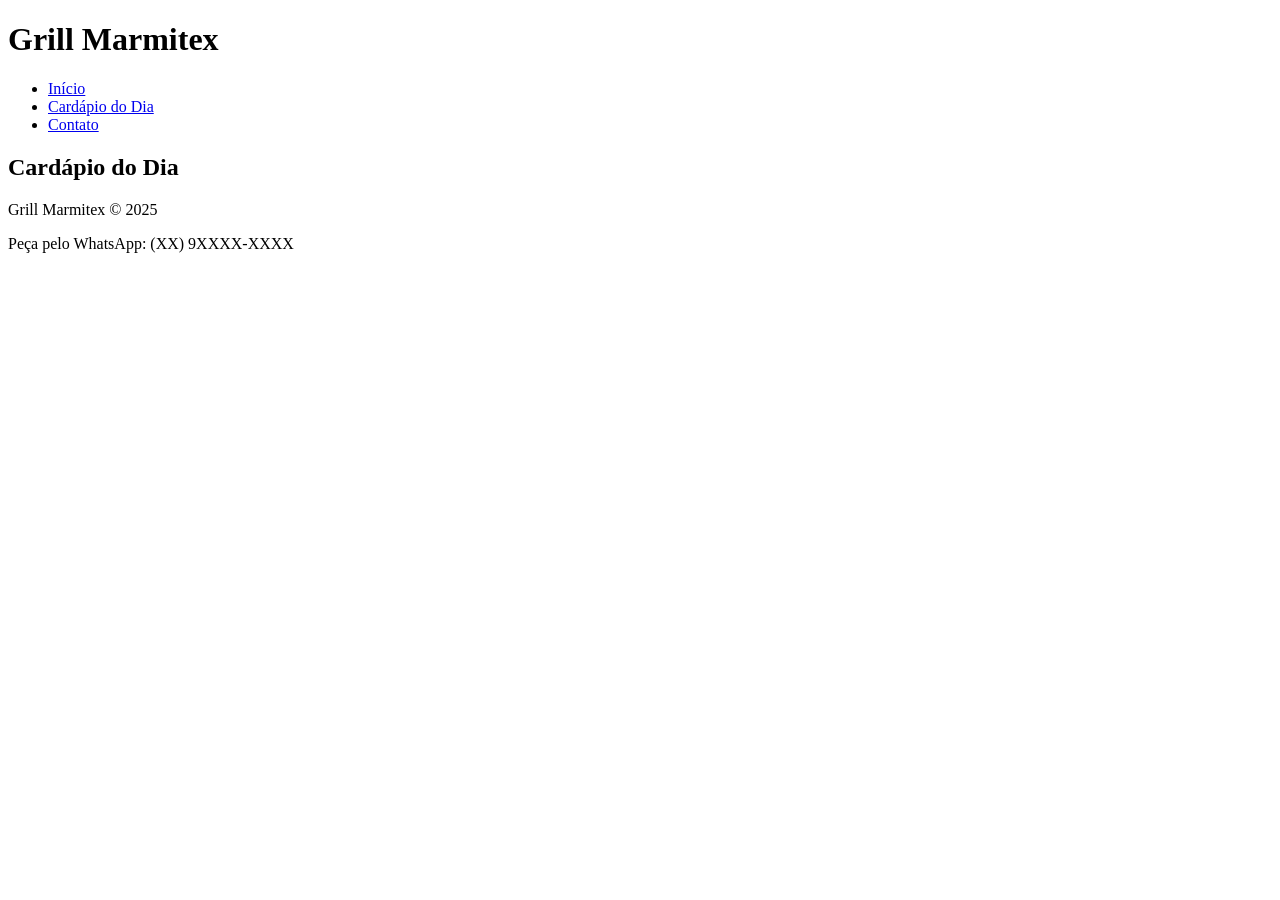
==== cardapio.html @ b027b150 "feat: add basic semantic html structure" ====
<!DOCTYPE html>
<html lang="pt-br">
<head>
    <meta charset="UTF-8">
    <meta name="viewport" content="width=device-width, initial-scale=1.0">
    <title>Cardápio do Dia - Grill Marmitex</title>
    </head>
<body>

    <header>
        <h1>Grill Marmitex</h1>
        <nav>
            <ul>
                <li><a href="index.html">Início</a></li>
                <li><a href="cardapio.html">Cardápio do Dia</a></li>
                <li><a href="#contato">Contato</a></li>
            </ul>
        </nav>
    </header>

    <main>
        <section class="menu-diario">
            <h2>Cardápio do Dia</h2>
            
            <div id="lista-produtos">
                </div>
        </section>
    </main>

    <footer id="contato">
        <p>Grill Marmitex &copy; 2025</p>
        <p>Peça pelo WhatsApp: (XX) 9XXXX-XXXX</p>
    </footer>

    </body>
</html>
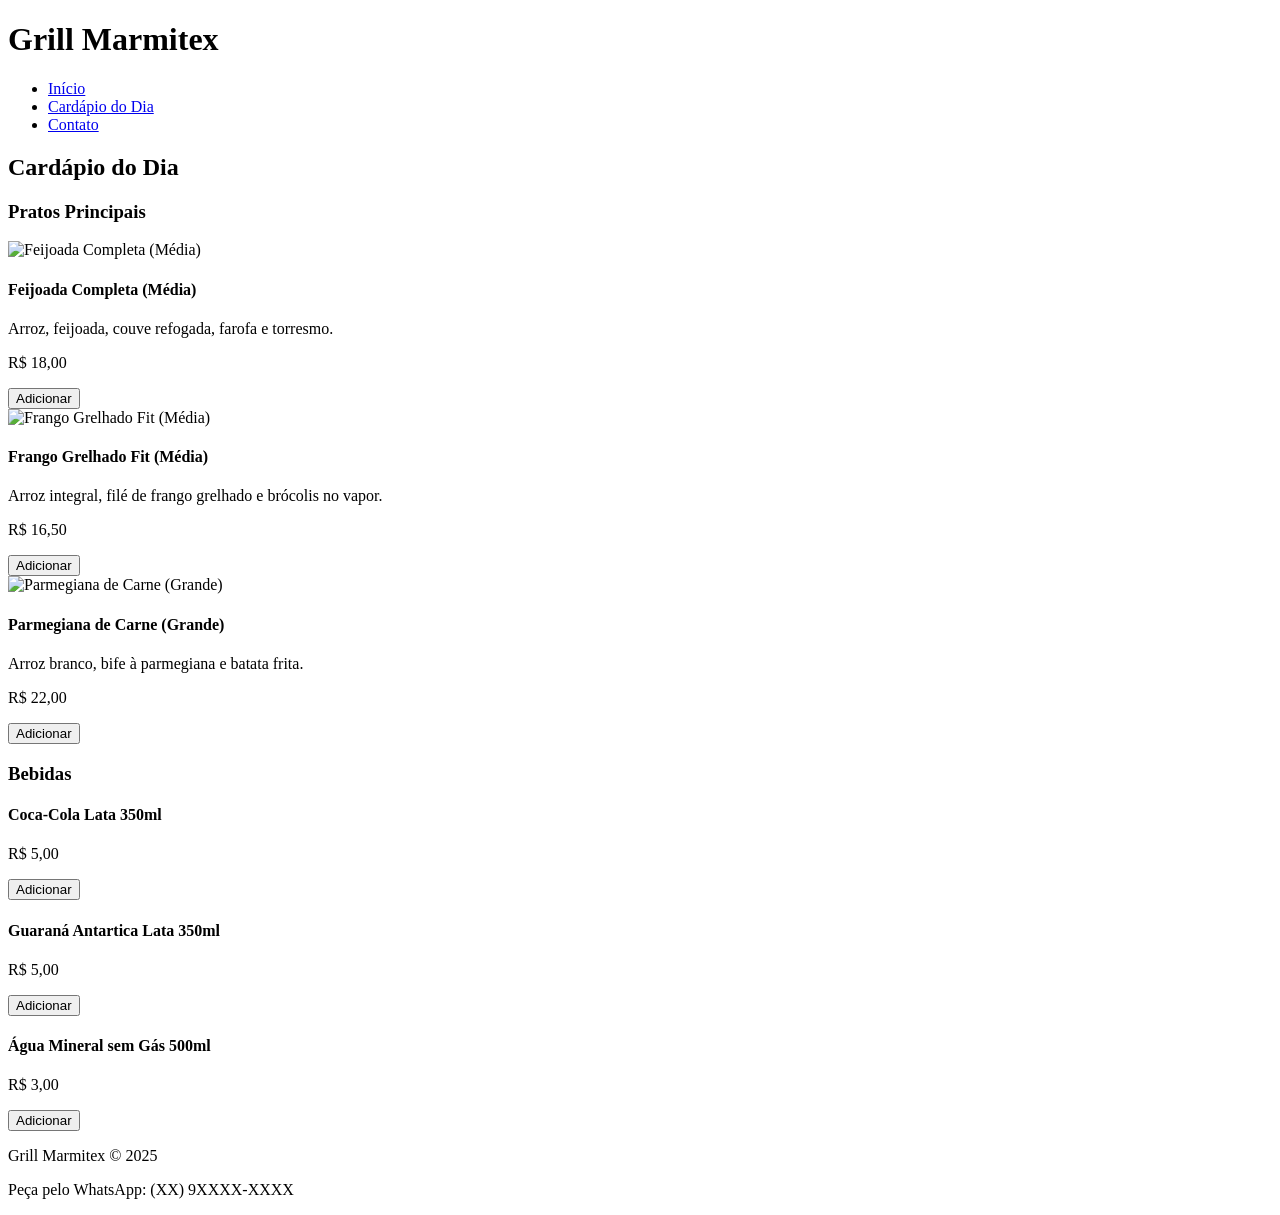
==== commit 5c9fa8e1: "feat: implement dynamic cardapio loading with fetch and DOM" ====
--- a/cardapio.html
+++ b/cardapio.html
@@ -31,6 +31,7 @@
         <p>Grill Marmitex &copy; 2025</p>
         <p>Peça pelo WhatsApp: (XX) 9XXXX-XXXX</p>
     </footer>
+<script src="js/cardapio.js" defer></script>
 
-    </body>
+</body>
 </html>
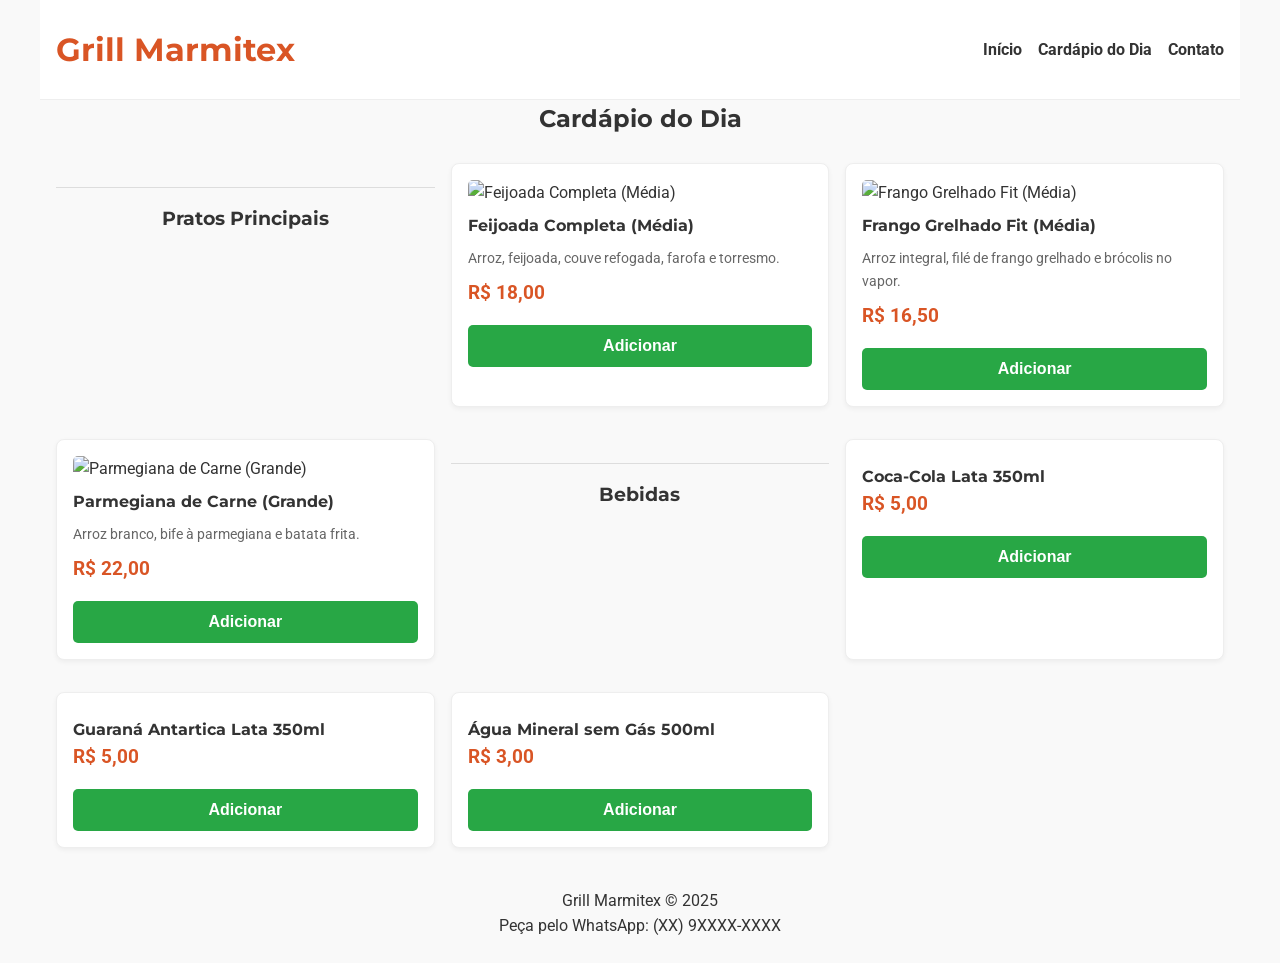
==== commit 611548b2: "feat: add design system, variables, and responsive layout" ====
--- a/cardapio.html
+++ b/cardapio.html
@@ -4,6 +4,8 @@
     <meta charset="UTF-8">
     <meta name="viewport" content="width=device-width, initial-scale=1.0">
     <title>Cardápio do Dia - Grill Marmitex</title>
+    <link rel="stylesheet" href="css/variables.css">
+<link rel="stylesheet" href="css/style.css">
     </head>
 <body>
 
--- a/css/variables.css
+++ b/css/variables.css
@@ -0,0 +1,48 @@
+/* 1. DEFINIÇÃO DO DESIGN SYSTEM (VARIÁVEIS)
+  :root é o "chefe" do seu documento. 
+  Variáveis definidas aqui podem ser usadas em qualquer outro arquivo CSS.
+  Usamos o prefixo -- (dois hífens).
+*/
+@import url('https://fonts.googleapis.com/css2?family=Montserrat:wght@700&family=Roboto:wght@400;700&display=swap');
+
+/* 1. DEFINIÇÃO DO DESIGN SYSTEM (VARIÁVEIS)
+  :root {
+  ... (o resto do seu código)
+*/
+:root {
+    /* Paleta de Cores (Exemplo para "Grill Marmitex") */
+    --cor-primaria: #D95525;  /* Um laranja "quente" de comida */
+    --cor-secundaria: #333333; /* Um cinza-escuro para texto */
+    --cor-fundo: #F9F9F9;     /* Um cinza-claro para o fundo */
+    --cor-branco: #FFFFFF;     /* Branco para os cards */
+    --cor-verde-sucesso: #28a745; /* Cor para o botão de adicionar */
+
+    /* Tipografia (Fontes) */
+    --fonte-principal: 'Roboto', sans-serif; /* (Vamos precisar importar) */
+    --fonte-titulos: 'Montserrat', sans-serif; /* (Vamos precisar importar) */
+
+    /* Espaçamentos (Mobile-First) */
+    --espacamento-padrao: 16px;
+    --espacamento-medio: 24px;
+}
+
+/* 2. RESET GLOBAL E CONFIGURAÇÃO DE CAIXA (BOA PRÁTICA)
+  Isto remove margens padrão do navegador e faz o CSS
+  funcionar de forma mais previsível (box-sizing).
+*/
+* {
+    margin: 0;
+    padding: 0;
+    box-sizing: border-box; 
+    /* Isso faz com que 'padding' e 'border' não aumentem o tamanho total do elemento */
+}
+
+/* 3. CONFIGURAÇÕES GLOBAIS DO <body>
+  Aplicamos nossas variáveis pela primeira vez.
+*/
+body {
+    font-family: var(--fonte-principal); /* Define a fonte padrão */
+    background-color: var(--cor-fundo);   /* Define a cor de fundo */
+    color: var(--cor-secundaria);       /* Define a cor de texto padrão */
+    line-height: 1.6; /* Melhora a legibilidade */
+}
--- a/css/style.css
+++ b/css/style.css
@@ -0,0 +1,181 @@
+/* =============================================
+   ESTILOS GERAIS E LAYOUT (Mobile-First)
+   ============================================= */
+
+/* Usando as variáveis para o layout principal */
+header, main, footer {
+    width: 100%;
+    /* Adiciona um preenchimento lateral padrão */
+    padding-left: var(--espacamento-padrao);
+    padding-right: var(--espacamento-padrao);
+}
+
+/* Centralizando o conteúdo com Flexbox */
+header, .hero, #sobre, footer {
+    display: flex;
+    flex-direction: column; /* Padrão mobile: tudo em coluna */
+    align-items: center;
+    text-align: center;
+    padding-top: var(--espacamento-medio);
+    padding-bottom: var(--espacamento-medio);
+}
+
+/* =============================================
+   HEADER / NAVEGAÇÃO
+   ============================================= */
+
+header {
+    background-color: var(--cor-branco);
+    border-bottom: 1px solid #eee;
+}
+
+header h1 {
+    font-family: var(--fonte-titulos);
+    color: var(--cor-primaria);
+}
+
+nav ul {
+    list-style: none; /* Remove bolinhas da lista */
+    display: flex;
+    gap: var(--espacamento-padrao); /* Espaço entre os links */
+    margin-top: var(--espacamento-padrao);
+}
+
+nav a {
+    text-decoration: none;
+    color: var(--cor-secundaria);
+    font-weight: 700;
+}
+
+nav a:hover {
+    color: var(--cor-primaria);
+}
+
+/* =============================================
+   CONTEÚDO PRINCIPAL (index.html)
+   ============================================= */
+
+.hero {
+    background-color: var(--cor-primaria);
+    color: var(--cor-branco);
+}
+
+.hero h2 {
+    font-family: var(--fonte-titulos);
+}
+
+.btn-cta {
+    background-color: var(--cor-verde-sucesso);
+    color: var(--cor-branco);
+    text-decoration: none;
+    padding: 12px 24px;
+    border-radius: 5px;
+    font-weight: 700;
+    margin-top: var(--espacamento-padrao);
+}
+
+/* =============================================
+   CARDÁPIO (cardapio.html)
+   ============================================= */
+
+.menu-diario h2,
+.menu-diario h3 {
+    font-family: var(--fonte-titulos);
+    text-align: center;
+    margin-bottom: var(--espacamento-medio);
+}
+
+.menu-diario h3 {
+    margin-top: var(--espacamento-medio);
+    border-top: 1px solid #ddd;
+    padding-top: var(--espacamento-padrao);
+}
+
+/* Esta é a classe que demos aos cards via JS */
+.card-produto {
+    background-color: var(--cor-branco);
+    border: 1px solid #eee;
+    border-radius: 8px;
+    padding: var(--espacamento-padrao);
+    margin-bottom: var(--espacamento-padrao);
+    box-shadow: 0 2px 5px rgba(0,0,0,0.05);
+}
+
+.card-produto img {
+    max-width: 100%; /* Imagem responsiva */
+    height: auto;
+    border-radius: 5px;
+}
+
+.card-produto h4 {
+    font-family: var(--fonte-titulos);
+    color: var(--cor-secundaria);
+    margin-top: 8px;
+}
+
+.card-produto .descricao {
+    font-size: 0.9em;
+    color: #666;
+    margin: 8px 0;
+}
+
+.card-produto .preco {
+    font-size: 1.2em;
+    font-weight: 700;
+    color: var(--cor-primaria);
+}
+
+.btn-adicionar {
+    background-color: var(--cor-verde-sucesso);
+    color: var(--cor-branco);
+    border: none;
+    width: 100%;
+    padding: 12px;
+    border-radius: 5px;
+    font-size: 1em;
+    font-weight: 700;
+    cursor: pointer;
+    margin-top: var(--espacamento-padrao);
+}
+
+.btn-adicionar:hover {
+    opacity: 0.9;
+}/* =============================================
+   LAYOUT RESPONSIVO (Desktop)
+   ============================================= */
+
+/* @media (min-width: 768px) significa:
+   "Aplique estas regras APENAS se a tela for
+   maior ou igual a 768px (tamanho de tablet/desktop)"
+*/
+@media (min-width: 768px) {
+
+    /* 1. Centraliza o layout em telas grandes */
+    header, main, footer {
+        max-width: 1200px;
+        margin-left: auto;
+        margin-right: auto;
+    }
+
+    /* 2. HEADER com Flexbox (horizontal) */
+    header {
+        flex-direction: row; /* Em desktop, volta a ser linha */
+        justify-content: space-between; /* H1 para um lado, Nav para outro */
+    }
+
+    header nav ul {
+        margin-top: 0;
+    }
+
+    /* 3. CARDÁPIO COM GRID */
+    /* Este é o 'id' do container que buscamos no JS */
+    #lista-produtos {
+        display: grid;
+        
+        /* Cria 3 colunas de tamanho igual (1fr = 1 fração) */
+        grid-template-columns: 1fr 1fr 1fr; 
+        
+        /* Define o espaço entre os cards */
+        gap: var(--espacamento-padrao);
+    }
+}
